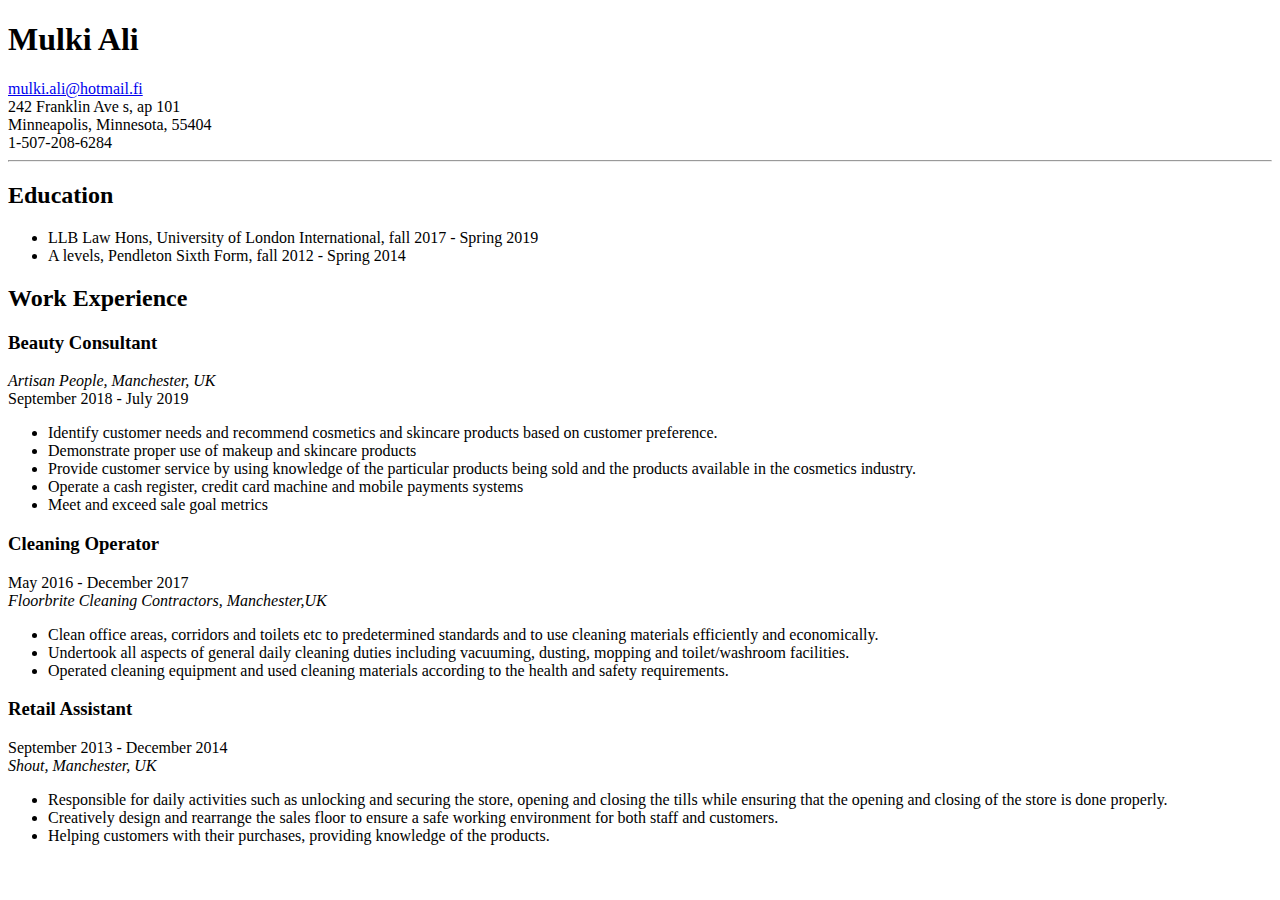
==== index.html @ adcbb373 "Rename resume to index.html" ====
<!DOCTYPE html>
<html>
<head>
<title>Mulkis Resume</title>

</head>
<body>

           <link type="text/css" rel="resume css" href="resume.css"/>   

                <div id="header">
		 <h1 id="name">Mulki Ali</h1>
                                <div id="personal">

                                              
		
                                                
                                                <a href="mailto:mulki.ali@gotmail.fi">mulki.ali@hotmail.fi</a><br>

                           

                                             

                                               	242 Franklin Ave s, ap 101 <br>

                                                Minneapolis, Minnesota, 55404<br>

                                                1-507-208-6284

                                </div>

                </div>

           <hr/>    
	<div id="education">
                <h2>Education</h2>
			
			
                <ul>

                                <li>LLB Law Hons, University of London International, fall 2017 - Spring 2019</li>

                                <li>A levels, Pendleton Sixth Form, fall 2012 - Spring 2014</li>

                               
                </ul>

               </div>
		

               <div id="work">

                <h2>Work Experience</h2>

              
		
                <h3>Beauty Consultant</h3>
                <address>Artisan People, Manchester, UK</address>
		<span class="date">September 2018 - July 2019</span>
		<div id="beauty">
                <ul>

                                <li>Identify customer needs and recommend cosmetics and skincare products based on customer preference.</li>

                                <li>Demonstrate proper use of makeup and skincare products</li>

                                <li>Provide customer service by using knowledge of the particular products being sold and the products available in the cosmetics industry.</li>

                                <li>Operate a cash register, credit card machine and mobile payments systems</li>
				<li>Meet and exceed sale goal metrics</li>
              

		 </ul>

	</div>

               


                <h3>Cleaning Operator</h3>
		<span class="date">May 2016 - December 2017</span>
                <address>Floorbrite Cleaning Contractors, Manchester,UK</address>

                <ul>
		<div id="cleaning">
                                <li>Clean office areas, corridors and toilets etc to predetermined standards and to use cleaning materials efficiently and economically.</li>

                                <li>Undertook all aspects of general daily cleaning duties including vacuuming, dusting, mopping and toilet/washroom facilities.</li>

                                <li>Operated cleaning equipment and used cleaning materials according to the health and safety requirements.</li>

                                
		</div>
                </ul>

               

               

                <h3>Retail Assistant</h3>
		<span class="date">September 2013 - December 2014</span>
                <address>Shout, Manchester, UK</address>
		
               
	<ul>
               
               		<li>Responsible for daily activities such as unlocking and securing the store, opening and closing the tills while ensuring that the opening and closing of the store is done properly. </li>

               		<li>Creatively design and rearrange the sales floor to ensure a safe working environment for both staff and customers.</li>

               		<li>Helping customers with their purchases, providing knowledge of the products.</li>

              
	</div>
               
	
               

 

 

 

</body>

 

</html>
---- resume.css ----
body {
	background-color: #1b1b25
	 }




}

  
#name { text-align: center;


}

#header{ 	text-align: center;
		color: white;
		font-family: "Optima", sans serif;

		


}





#education { 	color: white;
		font-family: "Optima", sans serif;
		padding-left: 40px;
		padding-top: 20px;
		
		
}






#work   { 	color: white;
		font-family: "Optima", sans serif;
		text-align: left;
		padding-top: 10px;	
		padding-left: 40px;
}

#beauty {	padding-bottom: 20px;


}

#cleaning {	padding-bottom: 30px;
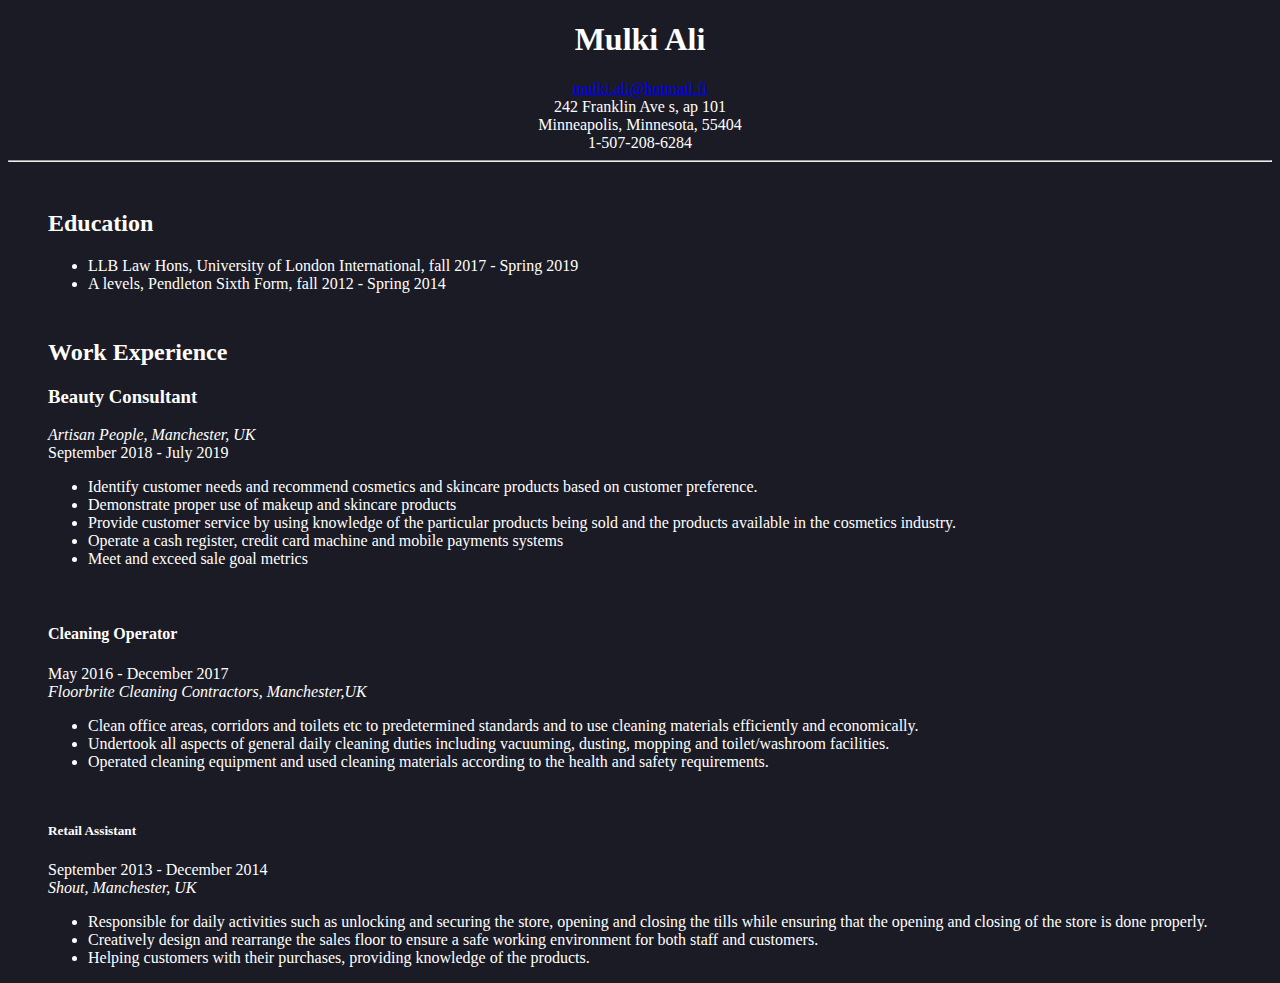
==== commit bc4d92c7: "Update index.html" ====
--- a/index.html
+++ b/index.html
@@ -1,63 +1,45 @@
 <!DOCTYPE html>
 <html>
 <head>
-<title>Mulkis Resume</title>
 
+<title>
+	Mulkis Resume
+</title>
+	<link type="text/css" rel="stylesheet" href="resume.css"/>
 </head>
-<body>
 
-           <link type="text/css" rel="resume css" href="resume.css"/>   
+<body>   
+<div id="header">
+<h1 id="name">Mulki Ali</h1>
+<div id="personal">                                          		
+                                                
+<a href="mailto:mulki.ali@gotmail.fi">mulki.ali@hotmail.fi</a>
+<br>
+242 Franklin Ave s, ap 101 <br>
+Minneapolis, Minnesota, 55404<br>
+1-507-208-6284
+</div>
+</div>
 
-                <div id="header">
-		 <h1 id="name">Mulki Ali</h1>
-                                <div id="personal">
+<hr/>    
+<div id="education">
+<h2>Education</h2>
+						
+<ul>
+	<li>LLB Law Hons, University of London International, fall 2017 - Spring 2019</li>
+	<li>A levels, Pendleton Sixth Form, fall 2012 - Spring 2014</li>                       
+</ul>
 
-                                              
+</div>
 		
-                                                
-                                                <a href="mailto:mulki.ali@gotmail.fi">mulki.ali@hotmail.fi</a><br>
+ <div id="work">
 
-                           
-
-                                             
-
-                                               	242 Franklin Ave s, ap 101 <br>
-
-                                                Minneapolis, Minnesota, 55404<br>
-
-                                                1-507-208-6284
-
-                                </div>
-
-                </div>
-
-           <hr/>    
-	<div id="education">
-                <h2>Education</h2>
-			
-			
-                <ul>
-
-                                <li>LLB Law Hons, University of London International, fall 2017 - Spring 2019</li>
-
-                                <li>A levels, Pendleton Sixth Form, fall 2012 - Spring 2014</li>
-
-                               
-                </ul>
-
-               </div>
-		
-
-               <div id="work">
-
-                <h2>Work Experience</h2>
-
-              
-		
-                <h3>Beauty Consultant</h3>
-                <address>Artisan People, Manchester, UK</address>
-		<span class="date">September 2018 - July 2019</span>
-		<div id="beauty">
+<h2>Work Experience</h2>
+	 
+<h3>Beauty Consultant</h3>
+<address>Artisan People, Manchester, UK</address>
+<span class="date">September 2018 - July 2019</span>
+<div id="beauty">
                 <ul>
 
                                 <li>Identify customer needs and recommend cosmetics and skincare products based on customer preference.</li>
@@ -72,55 +54,41 @@
 
 		 </ul>
 
-	</div>
+</div>
 
                
+<h4>Cleaning Operator</h4>
+<span class="date">May 2016 - December 2017</span>
+<address>Floorbrite Cleaning Contractors, Manchester,UK</address>
+<ul>
+<div id="cleaning">
+	<li>Clean office areas, corridors and toilets etc to predetermined standards and to use cleaning materials efficiently and economically.</li>
 
+	<li>Undertook all aspects of general daily cleaning duties including vacuuming, dusting, mopping and toilet/washroom facilities.</li>
 
-                <h3>Cleaning Operator</h3>
-		<span class="date">May 2016 - December 2017</span>
-                <address>Floorbrite Cleaning Contractors, Manchester,UK</address>
-
-                <ul>
-		<div id="cleaning">
-                                <li>Clean office areas, corridors and toilets etc to predetermined standards and to use cleaning materials efficiently and economically.</li>
-
-                                <li>Undertook all aspects of general daily cleaning duties including vacuuming, dusting, mopping and toilet/washroom facilities.</li>
-
-                                <li>Operated cleaning equipment and used cleaning materials according to the health and safety requirements.</li>
+        <li>Operated cleaning equipment and used cleaning materials according to the health and safety requirements.</li>
 
                                 
-		</div>
-                </ul>
+</div>
+</ul>
 
+            
+<h5>Retail Assistant</h5>
+<span class="date">September 2013 - December 2014</span>
+<address>Shout, Manchester, UK</address>
+		
+          
+<ul>
                
+               	<li>Responsible for daily activities such as unlocking and securing the store, opening and closing the tills while ensuring that the opening and closing of the store is done properly. </li>
 
+               	<li>Creatively design and rearrange the sales floor to ensure a safe working environment for both staff and customers.</li>
+
+               	<li>Helping customers with their purchases, providing knowledge of the products.</li>
+
+</ul>      
+</div>
                
-
-                <h3>Retail Assistant</h3>
-		<span class="date">September 2013 - December 2014</span>
-                <address>Shout, Manchester, UK</address>
-		
-               
-	<ul>
-               
-               		<li>Responsible for daily activities such as unlocking and securing the store, opening and closing the tills while ensuring that the opening and closing of the store is done properly. </li>
-
-               		<li>Creatively design and rearrange the sales floor to ensure a safe working environment for both staff and customers.</li>
-
-               		<li>Helping customers with their purchases, providing knowledge of the products.</li>
-
-              
-	</div>
-               
-	
-               
-
- 
-
- 
-
- 
 
 </body>
 
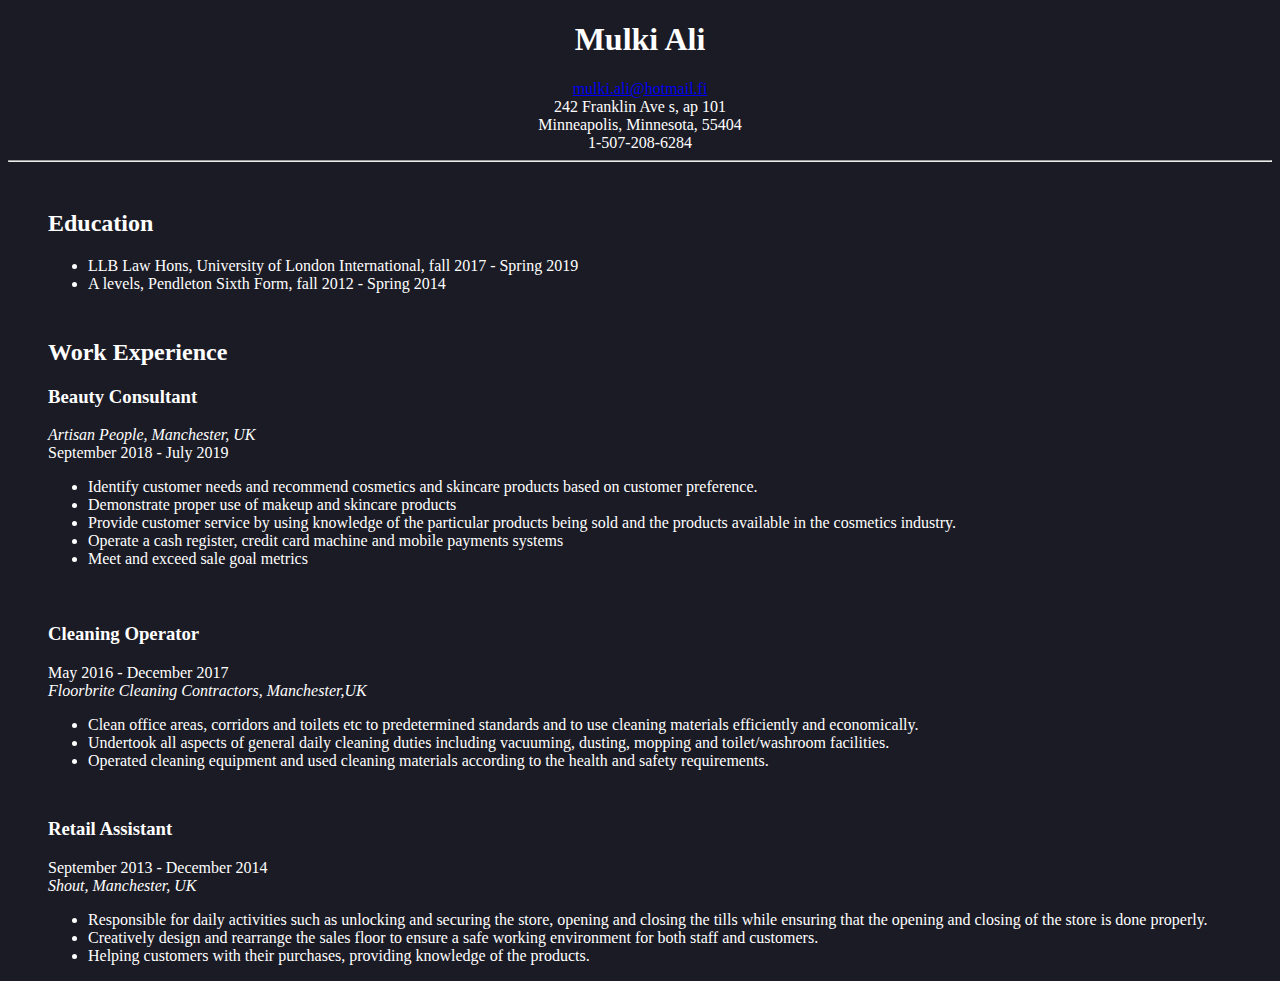
==== commit 0c56fc00: "update index" ====
--- a/index.html
+++ b/index.html
@@ -57,7 +57,7 @@
 </div>
 
                
-<h4>Cleaning Operator</h4>
+<h3>Cleaning Operator</h3>
 <span class="date">May 2016 - December 2017</span>
 <address>Floorbrite Cleaning Contractors, Manchester,UK</address>
 <ul>
@@ -73,7 +73,7 @@
 </ul>
 
             
-<h5>Retail Assistant</h5>
+<h3>Retail Assistant</h3>
 <span class="date">September 2013 - December 2014</span>
 <address>Shout, Manchester, UK</address>
 		
